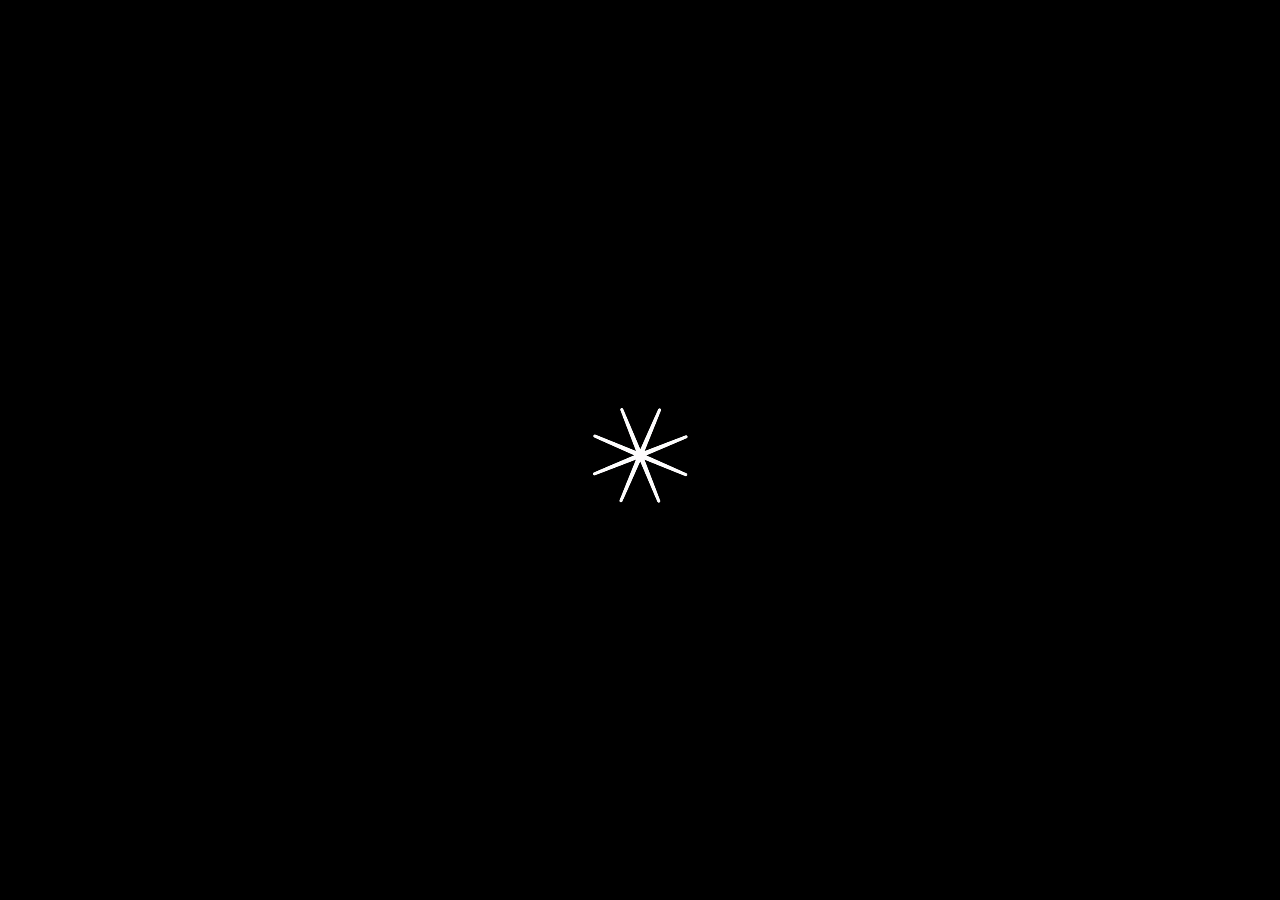
==== index.html @ 033eed93 "first commit" ====
<!DOCTYPE html>
<html lang="en">
<head>
    <meta charset="UTF-8">
    <meta name="viewport" content="width=device-width, initial-scale=1.0">
    <title>9Oceania</title>
    <link rel="stylesheet" href="css/style.css">
    <link rel="stylesheet" href="https://cdnjs.cloudflare.com/ajax/libs/font-awesome/6.5.2/css/all.min.css" integrity="sha512-SnH5WK+bZxgPHs44uWIX+LLJAJ9/2PkPKZ5QiAj6Ta86w+fsb2TkcmfRyVX3pBnMFcV7oQPJkl9QevSCWr3W6A==" crossorigin="anonymous" referrerpolicy="no-referrer" />
</head>
<body>

    <div id="preloader"></div>

    <div class="main-container">
        
        <div id="cursor"></div>
        <div id="cursor-blur"></div>

        <nav class="large-nav">
            <div class="logo">
                <a href="index.html" onclick="startVideo()"><video id="logo-video" muted src="assests/logo.mp4"></video></a>
            </div>
            <div class="toggleBtn" id="toggle-btn">
                <i class="fa-solid fa-bars"></i>
            </div>
            <ul class="socials">
                <li><a href="https://www.instagram.com/9oceania?igsh=MTE0MHB3NmhkOGpldQ==" target="_blank"><i class="fa-brands fa-instagram"></i></a></li>
                <li><a href="#"><i class="fa-brands fa-linkedin"></i></a></li>
            </ul>
            <div class="pride">
                <img src="assests/pride.png" alt="">
            </div>
            
            <ul class="menu-list" id="menu-list">
                <li><a href="index.html">Home</a></li>
                <li><a href="about.html">About Us</a></li>
                <li><a href="services.html">Services</a>
                <li><a href="approach.html">Approach</a></li>
                <li><a href="work.html">Our Work</a></li>
                <li><a href="career.html">Careers</a></li>

            </ul>
        </nav>

        <nav class="mobile-nav">
            <div class="header">
                <div class="logo">
                    <a href="index.html" onclick="startVideo()"><video id="logo-video" muted src="assests/logo.mp4"></video></a>
                </div>
                <div class="toggleBtn" id="mobile-menu-btn">
                    <i class="fa-solid fa-bars"></i>
                </div>               
                <ul class="menu-list" id="mobile-menu-list">
                    <li><a href="index.html">Home</a></li>
                    <li><a href="about.html">About Us</a></li>
                    <li><a href="services.html">Services</a></li>
                    <li><a href="approach.html">Approach</a></li>
                    <li><a href="work.html">Our Work</a></li>
                    <li><a href="career.html">Careers</a></li>
                </ul>
            </div>
        </nav>

        <div class="container" id="container">
            <section class="home" id="home">
                <div id="scroller">
                    <div id="scroller-in">
                        <h3>Beyond Boundaries Above Trends</h3>
                    </div>
                    <div id="scroller-in">
                        <h3>Beyond Boundaries Above Trends</h3>
                    </div>
                </div>
                
            </section>
            <section class="about-us">
                <div class="left">
                    <h3 class="about-title">About Us</h3>
                    <p>At 9 Oceania, we navigate the digital frontier with innovation and disrupt the norms to set trends. Merging art with technology, and data with creativity, we architect growth and transformative strategies that elevate brands.  We’re all about building amazing websites, getting your site noticed on search engines, and making sure you're a hit on social media. Imagine us setting sail together, where there’s a whole ocean of possibilities and every wave brings us closer to your goals. Join us, and let’s make your brand as limitless as the ocean.</p>
                </div>
                <div class="right">
                    <video src="assests/about.mp4" autoplay muted loop></video>
                </div>
            </section>
            <section class="approach">
                <h3 class="approach">What We Do <br> How We Do</h3>
            </section>  
            <section class="work">
                <div class="flag-container">
                    <div class="flag1">
                        <video src="assests/australian-aboriginal-flag.mp4" autoplay loop muted></video>
                    </div>
                    <div class="flag2">
                        <video src="assests/australian-aboriginal-flag2.mp4" autoplay loop muted></video>
                    </div>
                </div>
                <div class="content">
                    <p>Rock Agency is located on the unceded lands of the Wurundjeri Woi Wurrung people. We acknowledge and respect them as the Traditional Owners of the land on which we work, and pay our respects to their Elders, past and present.</p>
                </div>
            </section>
        </div>
    </div>

    <script src="js/script.js"></script>
</body>
</html>
---- css/style.css ----
@import url('https://fonts.googleapis.com/css2?family=Montserrat:wght@100..900&display=swap');

@font-face {
    font-family: 'gilroy';
    src: url('../assests/fonts/Gilroy-Black.ttf') format('truetype'),
         url('../assests/fonts/Gilroy-Bold.ttf') format('truetype'),
         url('../assests/fonts/Gilroy-Extrabold.ttf') format('truetype'),
         url('../assests/fonts/Gilroy-Heavy.ttf') format('truetype'),
         url('../assests/fonts/Gilroy-Medium.ttf') format('truetype'),
         url('../assests/fonts/Gilroy-Regular.ttf') format('truetype'),
         url('../assests/fonts/Gilroy-Semibold.ttf') format('truetype'),
         url('../assests/fonts/Gilroy-Light.ttf') format('truetype');
    font-weight: normal;
    font-style: normal;
}

* {
    margin: 0;
    padding: 0;
    box-sizing: border-box;
    font-family: "gilroy", sans-serif;
}

#preloader {
    width: 100%;
    height: 100vh;
    background: #000 url(../assests/loader.gif) no-repeat center;
    position: fixed;
    z-index: 9999;
}

html, body, .main-container, .container {
    scroll-behavior: smooth;
}

a {
    text-decoration: none;
    text-transform: uppercase;
    color: #fff;
}

#cursor {
    width: 20px;
    height: 20px;
    background-color: #6bafd2;
    position: fixed;
    border-radius: 50%;
    z-index: 99;
}

#cursor-blur {
    width: 200px;
    height: 200px;
    background-color: #6bafd2;
    position: fixed;
    border-radius: 50%;
    filter: blur(150px);
    z-index: 99;
}

.main-container {
    position: relative;
    width: 100%;
    height: 100vh;
    overflow-y: hidden;
}

.large-nav {
    position: fixed;
    display: flex;
    flex-direction: column;
    align-items: center;
    padding: 16px 8px;
    width: 100px;
    height: 100vh;
    z-index: 999;
    background-color: #000;
    color: #fff;
}

.logo {
    display: flex;
    align-items: center; 
    width: 100px;   
}

.logo a {
    display: inline-block;
    transform: rotate(-0.5deg);
}

.logo video {
    width: 100%;
}

.toggleBtn {
    position: fixed;
    top: 40%;
    width: 30px;
    height: 50px;
    cursor: pointer;
}

.toggleBtn i {
    font-size: 27px;
}

.socials {
    display: flex;
    flex-direction: column;
    list-style-type: none;
    position: absolute;
    bottom: 75px;
    align-items: center;
    justify-content: center;
}

.socials li {
    display: block;
    margin-bottom: 15px;
    text-align: center;
}

.socials li:last-child {
    margin-bottom: 0;
}

.socials li a {
    color: #fff; 
    text-decoration: none;
    font-size: 24px;
    opacity: 0.7;
}

.socials li a:hover {
    opacity: 1;
}

.pride {
    position: absolute;
    bottom: 20px;
    left: 32px;
    cursor: pointer;
}

.pride img {
    width: 35px;
    border-radius: 50%;
}

.pride:hover::after {
    content: "Out and proud";
    position: absolute;
    bottom: 0px;
    left: 80px;
    width: 100%;
    color: #000;
    font-size: 28px; 
}

#menu-list {
    display: none;
}

.large-nav .menu-list {
    position: fixed;
    text-align: center;
    top: 0;
    left: 80px;
    background-color: #000;
    width: 300px;
    height: 100vh;
    z-index: 9999;
}

.show-menu {
    display: block;
    transition: all 0.5s linear;
}

.large-nav .menu-list li {
    margin: 60px 70px;
    list-style: none;
    transition: all 0.4s;
    z-index: 30;
}

.large-nav .menu-list li a {
    font-size: 16px;
    font-weight: 500;
    color: #fff;
}

.large-nav .menu-list li:first-child {
    margin-top: 100px;
}

.large-nav .menu-list li a:hover {
    background-color: #fff;
    color: #000;
    padding: 8px 12px;
    border-radius: 12px;
}

.mobile-nav {
    display: none;
}

.container {
    width: calc(100% - 100px);
    height: 100vh;
    display: flex;
    position: relative;
    top: 0;
    left: 0;
    padding: 0;
    text-align: center;
    margin-left: 100px;
}

section {
    min-width: 100%;
    min-height: 100vh;
    display: flex;
    flex-wrap: nowrap;
    justify-content: center;
    align-items: center;
    position: relative;
}

.container .home {
    background-color: #fff;
    height: 100vh;
    display: flex;
    align-items: center;
    justify-content: center;
}

.home {
    min-height: 100vh;
    width: 100%;
}

#scroller {
    white-space: nowrap;
    overflow-x: auto;
    overflow-y: hidden;
    position: relative;
    z-index: 9;
    transform: rotate(-0.5deg);
}

#scroller::-webkit-scrollbar {
    display: none;
}

#scroller-in {
    display: inline-block;
    white-space: nowrap;
    animation-name: scroll;
    animation-duration: 40s;
    animation-timing-function: linear;
    animation-iteration-count: infinite;
}

#scroller h3 {
    display: inline-block;
    font-size: 120px;
    font-weight: 900;
    color: #000;
    font-family: "Montserrat", sans-serif;
    transition: all linear 0.3s;
    margin-right: 20px;
}

.home #scroller h3:hover {
    color: #fd8eb1;
}

@keyframes scroll {
    from {
        transform: translateX(0);
    }
    to {
        transform: translateX(-100%);
    }
}


.container .about-us {
    display: flex;
    justify-content: space-between;
    align-items: center;
    padding: 50px;
    background-color: #FFF9FB;
}

.about-us .left {
    flex: 1;
    padding: 0 50px;
}

.left h3 {
    font-family: "Montserrat", sans-serif;
    font-size: 50px;
    margin-bottom: 15px;
}

.left p {
    font-size: 20px;
}

.about-us .right {
    flex: 1;
    display: flex;
    justify-content: center;
    right: 0;
}

.about-us .right video {
    max-width: 100%;
    height: auto;
}

.container .approach {
    background-color: #fff;
    height: 100vh;
    display: flex;
    align-items: center;
    justify-content: center;
}

.approach h3 {
    font-size: 50px;
}

.container .work {
    background-color: #000;
    width: 100%;
    height: 100vh;
    display: flex;
    flex-direction: column;
    align-items: center;
    z-index: 100;
}

.work h3 {
    font-size: 60px;
    font-weight: 600;
}

.flag-container {
    display: flex;
    align-items: center;
    justify-content: center;
    position: relative;
}

.flag-container .flag1,
.flag-container .flag2 {
    min-width: 118px;
    margin: 0 19px 38px;
    width: 118px;
    border: 5px solid #fff;
}

.flag-container .flag1 video,
.flag-container .flag2 video {
    position: relative;
    height: auto;
    width: 100%;
    display: inline-block;
}

.work .content {
    width: 600px;
    text-align: center;
    color: #fff;
    display: flex;
    align-items: center;
    justify-content: center;
}

.work .content p{
    width: 100%;
    font-size: 24px;
    font-weight: 400;
    display: flex;
    align-items: center;

}

::-webkit-scrollbar {
    display: none;
}


/* Career */
.career {
    background-color: #fff;
    width: 100%;
    display: flex;
    flex-direction: column;
    justify-content: center;
    align-items: center;
    padding-left: 150px;
}

.career .career-title {
    font-size: 60px;
    margin-top: 10px;
}

.career-img {
    width: 600px;
    margin-top: 10px;
}

.career-img img {
    width: 100%;
}

.career .career-content {
    display: flex;
    flex-direction: column;
    margin-top: 10px;
}

.career .career-content .content-title {
    font-size: 16px;
    font-weight: 500;
    border-bottom: 2px solid #6bafd2;
    width: 100px;
}

.career .career-content p {
    width: 600px;
    font-size: 14px;
    font-weight: 400;
    display: flex;
    align-items: center;
    justify-content: center;
    margin-top: 10px;
}

@media (max-width: 1024px) {
    .mobile-nav .logo {
        position: relative;
        display: flex;
        align-items: center; 
        width: 60px;  
    }
    
    .mobile-nav .logo a {
        display: inline-block;
        transform: rotate(0deg);
    }
    
    .mobile-nav .logo video {
        width: 100%;
    }
    .container .home {
        padding: 0;
        width: 100%;
    }
    .large-nav {
        display: none;
    }
    .mobile-nav {
        position: fixed;
        z-index: 999;
        width: 100%;
        background-color: #000;
        color: #fff;
        display: block;
        height: 70px;
    }
    .mobile-nav .toggleBtn {
        position: relative;
        top: 0;
        width: 34px;
        height: 34px;
    }
    .header {
        display: flex;
        align-items: center;
        justify-content: space-between;
        height: 100%;
        padding: 0 40px;
    }
    .show-mobile-menu {
        display: block;
        transition: all 0.5s linear;
    }

    .mobile-nav .menu-list {
        text-align: center;
        position: fixed;
        top: 70px;
        left: 0;
        background-color: #000;
        width: 100%;
        height: 100vh;
        display: none;
    }
    .mobile-nav .menu-list li {
        margin: 30px 80px;
        list-style: none;
        transition: all 0.4s;
        z-index: 30;
    }
    
    .mobile-nav .menu-list li a {
        font-size: 16px;
        font-weight: 500;
        color: #fff;
    }
    
    .mobile-nav .menu-list li:hover {
        transform: scale(1.1);
    }
    
    .mobile-nav .menu-list li a:hover {
        background-color: #fff;
        color: #000;
        padding: 8px 12px;
        border-radius: 12px;
    }
    .main-container {
        overflow-y: auto;
        padding-left: 0;
    }

    .container {
        margin-left: 0;
        width: 100%;
        display: block;
    }
    .container section {
        padding-left: 0;
    }
    .career {
        padding-left: 0;
    }
    .career .career-title {
        font-size: 40px;
        margin-top: 80px;
    }

}
@media (max-width: 400px) {
    .mobile-nav .logo {
        position: relative;
        display: flex;
        align-items: center; 
        width: 50px;  
    }
    
    .mobile-nav .logo a {
        display: inline-block;
        transform: rotate(0deg);
    }
    
    .mobile-nav .logo video {
        width: 100%;
    }

    .container {
        width: 100%;
        height: 100vh;
    }
    .home {
        width: 100%;
        height: 100vh;
    }
    .home h3 {
        font-size: 40px;
        font-weight: 600;
    }
    section {
        max-width: 350px;
    }
    .container .about-us {
        padding: 0;
        display: block;
    }
    .about-us .left {
        padding: 0 20px;
        width: 350px;
        overflow: hidden;
        margin: 0 auto;
    }
    .about-us .left p {
        font-size: 16px;
        font-weight: 300;
    }
    .work .content {
        width: 350px;
    }
    .career {
        padding-left: 0;
    }
    .career .career-title {
        font-size: 40px;
        margin-top: 80px;
    }
    .career-img {
        width: 350px;
    }
    .career .career-content p {
        width: 350px;
        font-size: 12px;
    }
}

.container {
    width: calc(100% - 100px); /* Adjust as needed */
    height: 100vh;
    display: flex;
    overflow-x: auto; /* Enable horizontal scrolling */
    overflow-y: hidden;
    position: relative;
    top: 0;
    left: 0;
    padding: 0;
    text-align: center;
    margin-left: 100px;
    scroll-behavior: smooth; /* Smooth scrolling behavior */
    -webkit-overflow-scrolling: touch; /* Enable smooth scrolling on iOS */
}
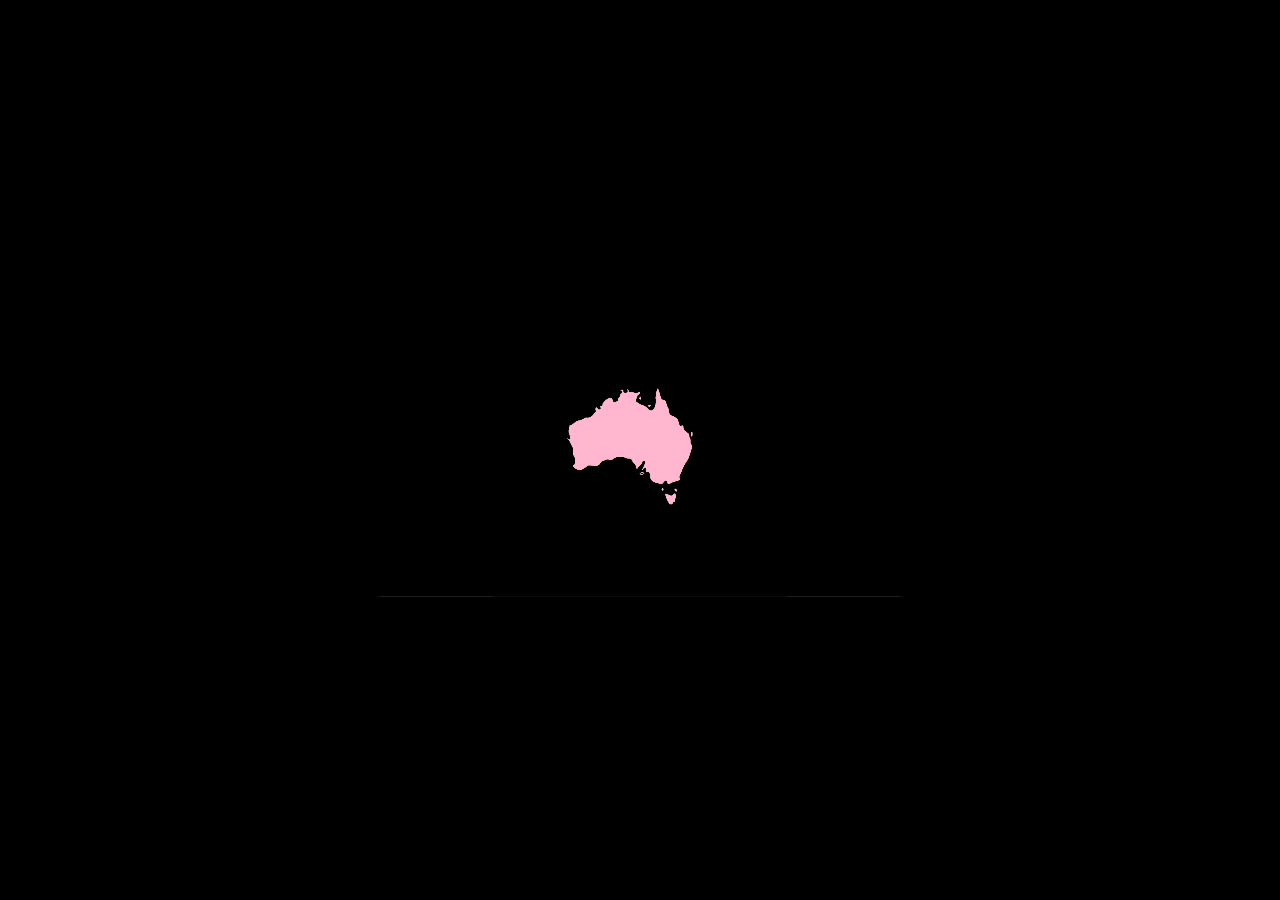
==== commit 01247013: "first commit" ====
--- a/index.html
+++ b/index.html
@@ -45,7 +45,7 @@
         <nav class="mobile-nav">
             <div class="header">
                 <div class="logo">
-                    <a href="index.html" onclick="startVideo()"><video id="logo-video" muted src="assests/logo.mp4"></video></a>
+                    <a href="index.html" onclick="playLogoVideo()"><img loop="false" src="assests/logo.gif" id="logo-video" alt=""></a>
                 </div>
                 <div class="toggleBtn" id="mobile-menu-btn">
                     <i class="fa-solid fa-bars"></i>
@@ -62,42 +62,44 @@
         </nav>
 
         <div class="container" id="container">
-            <section class="home" id="home">
-                <div id="scroller">
-                    <div id="scroller-in">
-                        <h3>Beyond Boundaries Above Trends</h3>
+            <div class="wrapper">
+                <section class="home" id="home">
+                    <div id="scroller">
+                        <div id="scroller-in">
+                            <h3>Beyond Boundaries Above Trends</h3>
+                        </div>
+                        <div id="scroller-in">
+                            <h3>Beyond Boundaries Above Trends</h3>
+                        </div>
                     </div>
-                    <div id="scroller-in">
-                        <h3>Beyond Boundaries Above Trends</h3>
+                </section>
+                <section class="about-us">
+                    <div class="left">
+                        <h3 class="about-title">About Us</h3>
+                        <p>At 9 Oceania, we navigate the digital frontier with innovation and disrupt the norms to set trends. Merging art with technology, and data with creativity, we architect growth and transformative strategies that elevate brands.  We’re all about building amazing websites, getting your site noticed on search engines, and making sure you're a hit on social media. Imagine us setting sail together, where there’s a whole ocean of possibilities and every wave brings us closer to your goals. Join us, and let’s make your brand as limitless as the ocean.</p>
                     </div>
-                </div>
-                
-            </section>
-            <section class="about-us">
-                <div class="left">
-                    <h3 class="about-title">About Us</h3>
-                    <p>At 9 Oceania, we navigate the digital frontier with innovation and disrupt the norms to set trends. Merging art with technology, and data with creativity, we architect growth and transformative strategies that elevate brands.  We’re all about building amazing websites, getting your site noticed on search engines, and making sure you're a hit on social media. Imagine us setting sail together, where there’s a whole ocean of possibilities and every wave brings us closer to your goals. Join us, and let’s make your brand as limitless as the ocean.</p>
-                </div>
-                <div class="right">
-                    <video src="assests/about.mp4" autoplay muted loop></video>
-                </div>
-            </section>
-            <section class="approach">
-                <h3 class="approach">What We Do <br> How We Do</h3>
-            </section>  
-            <section class="work">
-                <div class="flag-container">
-                    <div class="flag1">
-                        <video src="assests/australian-aboriginal-flag.mp4" autoplay loop muted></video>
+                    <div class="right">
+                        <img src="assests/istockphoto-1336818152-640_adpp_is.gif" alt="">
                     </div>
-                    <div class="flag2">
-                        <video src="assests/australian-aboriginal-flag2.mp4" autoplay loop muted></video>
+                </section>
+                <section class="approach">
+                    <h3 class="approach">What We Do <br> How We Do</h3>
+                </section>  
+                <section class="work">
+                    <div class="flag-container">
+                        <div class="flag1">
+                            <img src="assests/australian-aboriginal-flag.gif" alt="">
+                        </div>
+                        <div class="flag2">
+                            <img src="assests/australian-aboriginal-flag2.gif" alt="">
+                        </div>
                     </div>
-                </div>
-                <div class="content">
-                    <p>Rock Agency is located on the unceded lands of the Wurundjeri Woi Wurrung people. We acknowledge and respect them as the Traditional Owners of the land on which we work, and pay our respects to their Elders, past and present.</p>
-                </div>
-            </section>
+                    <div class="content">
+                        <p>Rock Agency is located on the unceded lands of the Wurundjeri Woi Wurrung people. We acknowledge and respect them as the Traditional Owners of the land on which we work, and pay our respects to their Elders, past and present.</p>
+                    </div>
+                </section>
+            </div>
+
         </div>
     </div>
 
--- a/css/style.css
+++ b/css/style.css
@@ -62,7 +62,6 @@
     position: relative;
     width: 100%;
     height: 100vh;
-    overflow-y: hidden;
 }
 
 .large-nav {
@@ -95,7 +94,7 @@
 
 .toggleBtn {
     position: fixed;
-    top: 40%;
+    top: 45%;
     width: 30px;
     height: 50px;
     cursor: pointer;
@@ -149,13 +148,13 @@
 }
 
 .pride:hover::after {
-    content: "Out and proud";
+    content: "We honour and celebrate the rich diversity of the LGBTQ+ Community.";
     position: absolute;
     bottom: 0px;
     left: 80px;
-    width: 100%;
-    color: #000;
-    font-size: 28px; 
+    width: 400px;
+    color: #6bafd2;
+    font-size: 24px; 
 }
 
 #menu-list {
@@ -207,25 +206,25 @@
 }
 
 .container {
-    width: calc(100% - 100px);
-    height: 100vh;
-    display: flex;
-    position: relative;
+    width: 100vw;
+    height: 100vh;
+    min-height: 100%;
+    display: flex;
     top: 0;
     left: 0;
     padding: 0;
     text-align: center;
-    margin-left: 100px;
-}
-
-section {
+    position: relative;
+    -webkit-overflow-scrolling: touch;
+    overflow: scroll hidden;
+}
+
+.container section {
     min-width: 100%;
-    min-height: 100vh;
-    display: flex;
-    flex-wrap: nowrap;
-    justify-content: center;
-    align-items: center;
-    position: relative;
+    height: 100vh;
+    display: flex;
+    justify-content: center;
+    align-items: center;
 }
 
 .container .home {
@@ -234,11 +233,26 @@
     display: flex;
     align-items: center;
     justify-content: center;
-}
-
-.home {
     min-height: 100vh;
     width: 100%;
+}
+
+.wrapper {
+    display: flex;
+    flex-direction: row;
+    align-items: flex-start;
+    flex-wrap: nowrap;
+    width: 100%;
+}
+
+.wrapper > section {
+    flex: 0 0 auto;
+    width: 100vw;
+    height: 100vh;
+    margin: 0;
+    display: flex;
+    justify-content: center;
+    align-items: center;
 }
 
 #scroller {
@@ -273,8 +287,8 @@
     margin-right: 20px;
 }
 
-.home #scroller h3:hover {
-    color: #fd8eb1;
+#scroller h3:hover {
+    color: #fd8eb1 !important; 
 }
 
 @keyframes scroll {
@@ -292,7 +306,6 @@
     justify-content: space-between;
     align-items: center;
     padding: 50px;
-    background-color: #FFF9FB;
 }
 
 .about-us .left {
@@ -308,6 +321,7 @@
 
 .left p {
     font-size: 20px;
+    margin-bottom: 30px;
 }
 
 .about-us .right {
@@ -317,7 +331,7 @@
     right: 0;
 }
 
-.about-us .right video {
+.about-us .right img {
     max-width: 100%;
     height: auto;
 }
@@ -364,8 +378,8 @@
     border: 5px solid #fff;
 }
 
-.flag-container .flag1 video,
-.flag-container .flag2 video {
+.flag-container .flag1 img,
+.flag-container .flag2 img {
     position: relative;
     height: auto;
     width: 100%;
@@ -412,7 +426,7 @@
 }
 
 .career-img {
-    width: 600px;
+    width: 550px;
     margin-top: 10px;
 }
 
@@ -434,13 +448,99 @@
 }
 
 .career .career-content p {
-    width: 600px;
+    width: 550px;
     font-size: 14px;
     font-weight: 400;
     display: flex;
     align-items: center;
     justify-content: center;
     margin-top: 10px;
+}
+
+.career .button {
+    margin-top: 20px;
+}
+
+.career .button a {
+    background: #000;
+    padding: 10px 20px;
+    border-radius: 12px;
+}
+
+.contact-container {
+    height: 100vh;
+    display: flex;
+    align-items: center;
+    justify-content: center;
+    overflow: hidden;
+}
+
+.contact-container .contact-form {
+    display: flex;
+    flex-direction: column;
+    gap: 0px;
+    height: 100vh;
+    padding: 20px;
+    border-radius: 5px;
+    margin-top: 20px;
+}
+
+.contact-container .contact-title h2{
+    font-weight: 600;
+    color: #fd8eb1;
+    font-size: 40px;
+    margin-bottom: 5px;
+}
+
+.contact-container .contact-title hr {
+    border: none;
+    width: 120px;
+    height: 5px;
+    background-color: #fd8eb1;
+    border-radius: 10px;
+    margin-bottom: 20px;
+}
+
+.contact-container .contact-inputs {
+    width: 800px;
+    height: 50px;
+    border: 1px solid #ccc;
+    outline: none;
+    padding: 0 25px;
+    color: #666;
+    font-weight: 500;
+    border-radius: 50px;
+    margin-bottom: 20px;
+}
+
+.contact-container .textarea {
+    height: 140px;
+    padding-top: 15px;
+    border-radius: 20px;
+}
+
+.contact-container .contact-inputs:focus {
+    border: 2px solid #fd8eb1;
+}
+
+.contact-container .contact-inputs::placeholder {
+    color: #a9a9a9;
+}
+
+.contact-container button {
+    display: flex;
+    align-items: center;
+    justify-content: center;
+    width: 150px;
+    position: relative;
+    left: 40%;
+    padding: 15px 30px;
+    font-size: 16px;
+    color: #fff;
+    border: none;
+    border-radius: 50px;
+    background-color: #fd8eb1;
+    cursor: pointer;
 }
 
 @media (max-width: 1024px) {
@@ -448,7 +548,7 @@
         position: relative;
         display: flex;
         align-items: center; 
-        width: 60px;  
+        width: 70px;  
     }
     
     .mobile-nav .logo a {
@@ -456,8 +556,12 @@
         transform: rotate(0deg);
     }
     
-    .mobile-nav .logo video {
-        width: 100%;
+    .mobile-nav .logo img {
+        width: 100%;
+    }
+    .logo img {
+        max-width: 100%;
+        height: auto;
     }
     .container .home {
         padding: 0;
@@ -530,14 +634,27 @@
         overflow-y: auto;
         padding-left: 0;
     }
+    .wrapper {
+        display: block;
+        overflow: hidden;
+    }
 
     .container {
         margin-left: 0;
         width: 100%;
         display: block;
+        overflow: hidden scroll;
+        height: 100vh;
     }
     .container section {
         padding-left: 0;
+        margin-bottom: 20px;
+    }
+    .container .about-us {
+        display: block;
+        width: 100%;
+        height: 100%;
+        padding: 0;
     }
     .career {
         padding-left: 0;
@@ -545,6 +662,9 @@
     .career .career-title {
         font-size: 40px;
         margin-top: 80px;
+    }
+    .contact-container {
+        padding-top: 150px;
     }
 
 }
@@ -553,7 +673,7 @@
         position: relative;
         display: flex;
         align-items: center; 
-        width: 50px;  
+        width: 60px;  
     }
     
     .mobile-nav .logo a {
@@ -561,7 +681,7 @@
         transform: rotate(0deg);
     }
     
-    .mobile-nav .logo video {
+    .mobile-nav .logo img {
         width: 100%;
     }
 
@@ -579,10 +699,6 @@
     }
     section {
         max-width: 350px;
-    }
-    .container .about-us {
-        padding: 0;
-        display: block;
     }
     .about-us .left {
         padding: 0 20px;
@@ -605,26 +721,10 @@
         margin-top: 80px;
     }
     .career-img {
-        width: 350px;
+        width: 330px;
     }
     .career .career-content p {
-        width: 350px;
+        width: 330px;
         font-size: 12px;
     }
-}
-
-.container {
-    width: calc(100% - 100px); /* Adjust as needed */
-    height: 100vh;
-    display: flex;
-    overflow-x: auto; /* Enable horizontal scrolling */
-    overflow-y: hidden;
-    position: relative;
-    top: 0;
-    left: 0;
-    padding: 0;
-    text-align: center;
-    margin-left: 100px;
-    scroll-behavior: smooth; /* Smooth scrolling behavior */
-    -webkit-overflow-scrolling: touch; /* Enable smooth scrolling on iOS */
-}
+}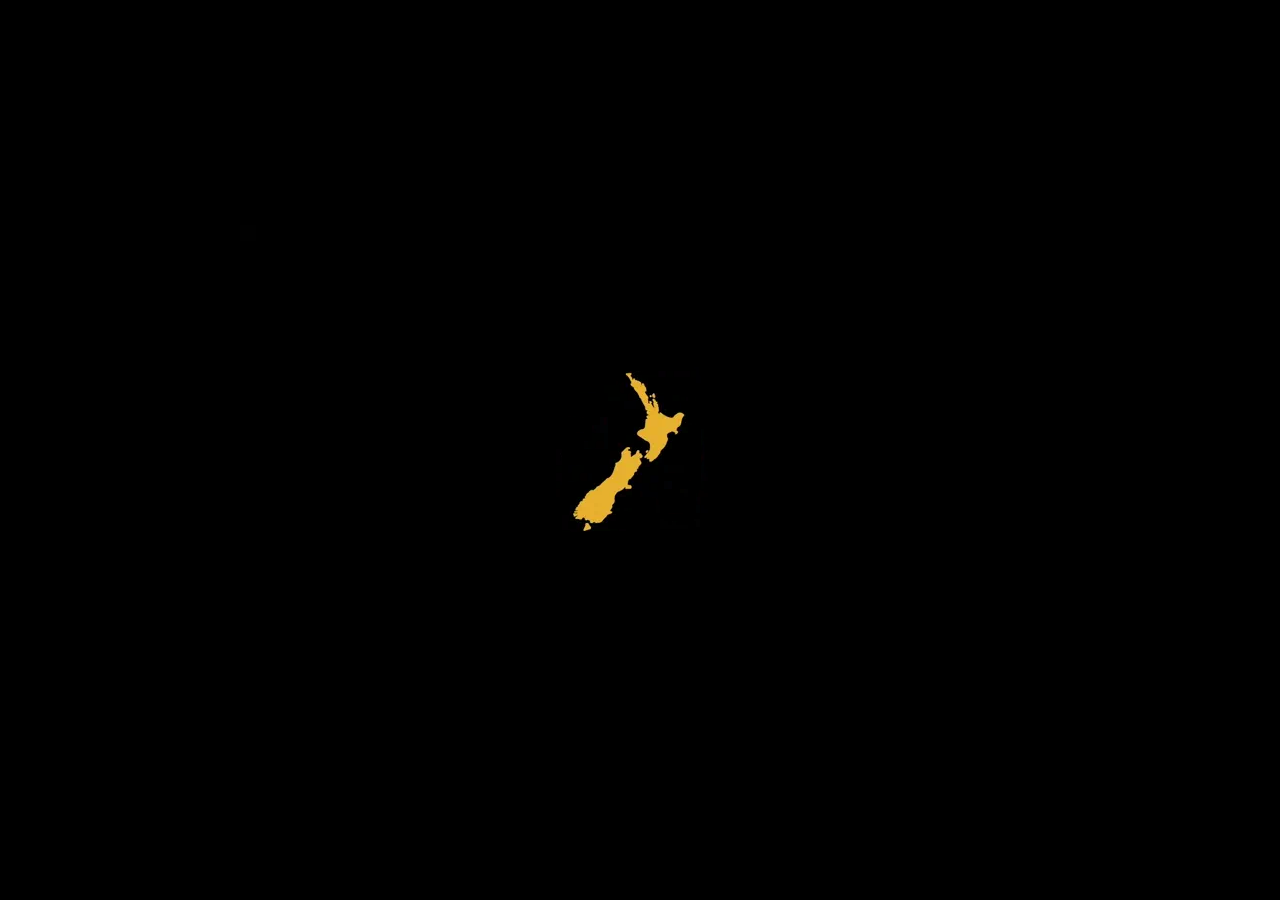
==== commit 519e61f9: "first commit" ====
--- a/index.html
+++ b/index.html
@@ -3,7 +3,7 @@
 <head>
     <meta charset="UTF-8">
     <meta name="viewport" content="width=device-width, initial-scale=1.0">
-    <title>9Oceania</title>
+    <title>9Oceania | Home</title>
     <link rel="stylesheet" href="css/style.css">
     <link rel="stylesheet" href="https://cdnjs.cloudflare.com/ajax/libs/font-awesome/6.5.2/css/all.min.css" integrity="sha512-SnH5WK+bZxgPHs44uWIX+LLJAJ9/2PkPKZ5QiAj6Ta86w+fsb2TkcmfRyVX3pBnMFcV7oQPJkl9QevSCWr3W6A==" crossorigin="anonymous" referrerpolicy="no-referrer" />
 </head>
@@ -11,98 +11,125 @@
 
     <div id="preloader"></div>
 
-    <div class="main-container">
-        
-        <div id="cursor"></div>
-        <div id="cursor-blur"></div>
+    <div class="navbar">
+        <div class="logo">
+            <a href="index.html"><img loop="false" src="assets/logo-1.webp" alt=""></a>
+        </div>
+        <input type="checkbox" id="menuBtn" />  
+        <label class="menu__button" for="menuBtn">
+        <div class="toggle-btn" id="toggle-btn">
+            <div class="toggle-icon">
+                <span class="line1"></span>
+                <span class="line2"></span>
+            </div>  
+        </div>
+        </label>
+        <label class="menu__close" for="menuBtn">
+        <div class="nav-close" id="nav-close">
+            <div class="toggle-icon">
+                <span class="line1"></span>
+                <span class="line2"></span>
+            </div>
+        </div>
+        </label> 
 
-        <nav class="large-nav">
-            <div class="logo">
-                <a href="index.html" onclick="startVideo()"><video id="logo-video" muted src="assests/logo.mp4"></video></a>
+        <ul class="socials">
+            <li><a href="https://www.instagram.com/9oceania?igsh=MTE0MHB3NmhkOGpldQ==" target="_blank"><i class="fa-brands fa-instagram"></i></a></li>
+            <li><a href="#"><i class="fa-brands fa-linkedin"></i></a></li>
+        </ul>
+
+        <a href="https://www.instagram.com/9oceania?igsh=MTE0MHB3NmhkOGpldQ==" target="_blank" class="pride">
+            <div class="pride-img">
+                <img src="assets/pride.png" alt="">
             </div>
-            <div class="toggleBtn" id="toggle-btn">
-                <i class="fa-solid fa-bars"></i>
-            </div>
-            <ul class="socials">
-                <li><a href="https://www.instagram.com/9oceania?igsh=MTE0MHB3NmhkOGpldQ==" target="_blank"><i class="fa-brands fa-instagram"></i></a></li>
-                <li><a href="#"><i class="fa-brands fa-linkedin"></i></a></li>
-            </ul>
-            <div class="pride">
-                <img src="assests/pride.png" alt="">
-            </div>
-            
-            <ul class="menu-list" id="menu-list">
+        </a>
+    
+        <div class="menu">
+        <div class="nav-menu" id="menu-list">
+            <ul class="menu-list" id="menu">
                 <li><a href="index.html">Home</a></li>
                 <li><a href="about.html">About Us</a></li>
-                <li><a href="services.html">Services</a>
-                <li><a href="approach.html">Approach</a></li>
+                <li class="dropdown"><a href="services.html">Services <i class="fa-solid fa-angle-right"></i></a>
+                <div class="service-dropdown">
+                    <div class="service-list">
+                        <ul class="first">
+                            <li><a class="heading" href="#">Creative</a></li>
+                            <li><a class="heading-list" href="#">UX Design</a></li>
+                            <li><a class="heading-list" href="#">UI Design</a></li>
+                            <li><a class="heading-list" href="#">Digital Design</a></li>
+                            <li><a class="heading-list" href="#">Copywriting</a></li>
+                            <li><a class="heading-list" href="#">Branding</a></li>
+                            <li><a class="heading-list" href="#">Print Design</a></li>
+                        </ul>
+
+                        <ul class="second">
+                            <li><a class="heading" href="#">Web Development</a></li>
+                            <li><a class="heading-list" href="#">WordPress</a></li>
+                            <li><a class="heading-list" href="#">Webflow</a></li>
+                            <li><a class="heading-list" href="#">eCommerce</a></li>
+                            <li><a class="heading-list" href="#">Shopify</a></li>
+                            <li><a class="heading-list" href="#">WooCommerce</a></li>
+                        </ul>
+
+                        <ul class="third">
+                            <li><a class="heading" href="#">Digital Marketing</a></li>
+                            <li><a class="heading-list" href="#">Google Advertising</a></li>
+                            <li><a class="heading-list" href="seo.html">SEO</a></li>
+                            <li><a class="heading-list" href="#">Paid Social Advertising</a></li>
+                            <li><a class="heading-list" href="#">Organic Social</a></li>
+                        </ul>
+                    </div>
+
+                </div></li>
                 <li><a href="work.html">Our Work</a></li>
                 <li><a href="career.html">Careers</a></li>
+            </ul>
+        </div>
+        </div>
+  
+    </div>
 
-            </ul>
-        </nav>
-
-        <nav class="mobile-nav">
-            <div class="header">
-                <div class="logo">
-                    <a href="index.html" onclick="playLogoVideo()"><img loop="false" src="assests/logo.gif" id="logo-video" alt=""></a>
+    <div class="scroll js-scroll">
+        <div class="scroll__container js-filter-container">
+          <div class="scroll__content js-content">
+            <section class="home" id="home">
+                <h3>Beyond Boundaries <br> Above Trends</h3>
+            </section>
+            <section class="about-us">
+                <div class="left">
+                    <h3 class="about-title">About Us</h3>
+                    <p>At 9 Oceania, we navigate the digital frontier with innovation and disrupt the norms to set trends. Merging art with technology, and data with creativity, we architect growth and transformative strategies that elevate brands.  We’re all about building amazing websites, getting your site noticed on search engines, and making sure you're a hit on social media. Imagine us setting sail together, where there’s a whole ocean of possibilities and every wave brings us closer to your goals. Join us, and let’s make your brand as limitless as the ocean.</p>
                 </div>
-                <div class="toggleBtn" id="mobile-menu-btn">
-                    <i class="fa-solid fa-bars"></i>
-                </div>               
-                <ul class="menu-list" id="mobile-menu-list">
-                    <li><a href="index.html">Home</a></li>
-                    <li><a href="about.html">About Us</a></li>
-                    <li><a href="services.html">Services</a></li>
-                    <li><a href="approach.html">Approach</a></li>
-                    <li><a href="work.html">Our Work</a></li>
-                    <li><a href="career.html">Careers</a></li>
-                </ul>
-            </div>
-        </nav>
-
-        <div class="container" id="container">
-            <div class="wrapper">
-                <section class="home" id="home">
-                    <div id="scroller">
-                        <div id="scroller-in">
-                            <h3>Beyond Boundaries Above Trends</h3>
-                        </div>
-                        <div id="scroller-in">
-                            <h3>Beyond Boundaries Above Trends</h3>
-                        </div>
+                <div class="right">
+                    <img src="assets/about.gif" alt="">
+                </div>
+            </section>
+            <section class="approach">
+                <h3 class="approach">What We Do <br> How We Do</h3>
+            </section>  
+            <section class="work">
+                <div class="flag-container">
+                    <div class="flag1">
+                        <img src="assets/australian-aboriginal-flag.gif" alt="">
                     </div>
-                </section>
-                <section class="about-us">
-                    <div class="left">
-                        <h3 class="about-title">About Us</h3>
-                        <p>At 9 Oceania, we navigate the digital frontier with innovation and disrupt the norms to set trends. Merging art with technology, and data with creativity, we architect growth and transformative strategies that elevate brands.  We’re all about building amazing websites, getting your site noticed on search engines, and making sure you're a hit on social media. Imagine us setting sail together, where there’s a whole ocean of possibilities and every wave brings us closer to your goals. Join us, and let’s make your brand as limitless as the ocean.</p>
+                    <div class="flag2">
+                        <img src="assets/australian-aboriginal-flag2.gif" alt="">
                     </div>
-                    <div class="right">
-                        <img src="assests/istockphoto-1336818152-640_adpp_is.gif" alt="">
-                    </div>
-                </section>
-                <section class="approach">
-                    <h3 class="approach">What We Do <br> How We Do</h3>
-                </section>  
-                <section class="work">
-                    <div class="flag-container">
-                        <div class="flag1">
-                            <img src="assests/australian-aboriginal-flag.gif" alt="">
-                        </div>
-                        <div class="flag2">
-                            <img src="assests/australian-aboriginal-flag2.gif" alt="">
-                        </div>
-                    </div>
-                    <div class="content">
-                        <p>Rock Agency is located on the unceded lands of the Wurundjeri Woi Wurrung people. We acknowledge and respect them as the Traditional Owners of the land on which we work, and pay our respects to their Elders, past and present.</p>
-                    </div>
-                </section>
-            </div>
-
+                </div>
+                <div class="content">
+                    <p>Rock Agency is located on the unceded lands of the Wurundjeri Woi Wurrung people. We acknowledge and respect them as the Traditional Owners of the land on which we work, and pay our respects to their Elders, past and present.</p>
+                </div>
+            </section>
+          </div>
+          <a class="contact-btn" href="getintouch.html">Get in touch</a>
         </div>
     </div>
 
+    <footer>
+        <p>Copyright © 2024 9Oceania. All rights reserved.</p>
+    </footer>
+
+    <script src="smooth-scroll.js"></script>
     <script src="js/script.js"></script>
 </body>
 </html>--- a/css/style.css
+++ b/css/style.css
@@ -1,86 +1,72 @@
 @import url('https://fonts.googleapis.com/css2?family=Montserrat:wght@100..900&display=swap');
 
-@font-face {
-    font-family: 'gilroy';
-    src: url('../assests/fonts/Gilroy-Black.ttf') format('truetype'),
-         url('../assests/fonts/Gilroy-Bold.ttf') format('truetype'),
-         url('../assests/fonts/Gilroy-Extrabold.ttf') format('truetype'),
-         url('../assests/fonts/Gilroy-Heavy.ttf') format('truetype'),
-         url('../assests/fonts/Gilroy-Medium.ttf') format('truetype'),
-         url('../assests/fonts/Gilroy-Regular.ttf') format('truetype'),
-         url('../assests/fonts/Gilroy-Semibold.ttf') format('truetype'),
-         url('../assests/fonts/Gilroy-Light.ttf') format('truetype');
-    font-weight: normal;
-    font-style: normal;
-}
-
-* {
+*{
     margin: 0;
     padding: 0;
     box-sizing: border-box;
-    font-family: "gilroy", sans-serif;
+    font-family: "Montserrat", sans-serif;
+}
+
+
+body,html {
+    height: 100%;
+    position: relative;
 }
 
 #preloader {
     width: 100%;
     height: 100vh;
-    background: #000 url(../assests/loader.gif) no-repeat center;
+    background: #000 url(../assets/loader.webp) no-repeat center;
     position: fixed;
     z-index: 9999;
-}
-
-html, body, .main-container, .container {
-    scroll-behavior: smooth;
 }
 
 a {
     text-decoration: none;
     text-transform: uppercase;
-    color: #fff;
-}
-
-#cursor {
-    width: 20px;
-    height: 20px;
-    background-color: #6bafd2;
+}
+  
+.scroll {
+    display: flex;
+    height: 100%;
+}
+  
+.scroll__container {
+    margin-left: 98px;
+    width: 100%;
+}
+  
+.scroll__content {
+    display: flex;
+    align-items: center;
+    height: 100%; 
+}
+  
+.scroll__element {
+    display: flex;
+    position: relative;    
+}
+
+section{
+    width: 100%;
+    flex-shrink: 0;
+    height: 100%;
+}
+
+.navbar{
+    width: 100px;
+    height: 100vh;
     position: fixed;
-    border-radius: 50%;
-    z-index: 99;
-}
-
-#cursor-blur {
-    width: 200px;
-    height: 200px;
-    background-color: #6bafd2;
-    position: fixed;
-    border-radius: 50%;
-    filter: blur(150px);
-    z-index: 99;
-}
-
-.main-container {
-    position: relative;
-    width: 100%;
-    height: 100vh;
-}
-
-.large-nav {
-    position: fixed;
-    display: flex;
-    flex-direction: column;
-    align-items: center;
-    padding: 16px 8px;
-    width: 100px;
-    height: 100vh;
+    left: 0;
     z-index: 999;
-    background-color: #000;
-    color: #fff;
+    background: #000;
 }
 
 .logo {
     display: flex;
     align-items: center; 
-    width: 100px;   
+    width: 95px;   
+    margin-top: 15px;
 }
 
 .logo a {
@@ -88,20 +74,8 @@
     transform: rotate(-0.5deg);
 }
 
-.logo video {
-    width: 100%;
-}
-
-.toggleBtn {
-    position: fixed;
-    top: 45%;
-    width: 30px;
-    height: 50px;
-    cursor: pointer;
-}
-
-.toggleBtn i {
-    font-size: 27px;
+.logo img {
+    width: 100%;
 }
 
 .socials {
@@ -109,7 +83,8 @@
     flex-direction: column;
     list-style-type: none;
     position: absolute;
-    bottom: 75px;
+    bottom: 85px;
+    left: 40px;
     align-items: center;
     justify-content: center;
 }
@@ -135,109 +110,245 @@
     opacity: 1;
 }
 
+.pride-content {
+    position: relative; /* Add position:relative to the parent container */
+}
+
 .pride {
     position: absolute;
-    bottom: 20px;
-    left: 32px;
+    bottom: 36px;
+    left: 37px;
     cursor: pointer;
 }
 
 .pride img {
-    width: 35px;
+    width: 26px;
     border-radius: 50%;
 }
 
-.pride:hover::after {
-    content: "We honour and celebrate the rich diversity of the LGBTQ+ Community.";
+  .navbar input {
+    display: none;
+  }
+  .navbar input:checked ~ div.menu {
+    left: 100px;
+  }
+  .navbar input:checked ~ label.menu__close {
+    opacity: 1;
+    visibility: visible;
+  }
+  .navbar .menu__button {
+    background: #000;   
+    display: inline-block;
+    padding: 10px 20px;
+    color: #fff;
+    box-shadow: 2px 2px 4px rgba(0, 0, 0, 0.4);
+    margin: 0 auto;
+    cursor: pointer;
+    transition: 0.3s ease;
+    border: 1px solid #000;
+    box-sizing: border-box;
+  }
+
+  .toggle-btn {
+    position: fixed;
+    top: 45%;
+    left: 2.6%;
+    cursor: pointer;
+    width: 24px;
+    height: 24px;
+}
+
+.toggle-icon {
+    position: relative;
+    display: block;
+    flex-shrink: 0;
+    width: 100%;
+    margin-right: 10px;
+    transform: rotate(90deg);
+    cursor: pointer;
+    height: 24px;
+}
+
+.toggle-icon span {
     position: absolute;
-    bottom: 0px;
-    left: 80px;
-    width: 400px;
-    color: #6bafd2;
-    font-size: 24px; 
-}
-
-#menu-list {
+    top: 45%;
+    right: 0;
+    display: block;
+    width: 30px;
+    height: 2px;
+    margin-top: -1px;
+    background-color: #fff;
+    border-radius: 2px;
+    transition: transform .3s cubic-bezier(0.68,-0.6,0.32,1.6);;
+    transform-origin: center center;
+    cursor: pointer;
+}
+
+.toggle-icon .line1 {
+    transform: translateY(calc(-5px - 1px));
+}
+
+.toggle-icon .line2 {
+    transform: translateY(calc(5px));
+}
+  .navbar .menu__button:hover {
+    background: #000;
+  }
+  .navbar .menu__close {
+    position: fixed;
+    top: 0;
+    left: 100px;
+    background: rgba(0, 0, 0, 0.4);
+    height: 100%;
+    width: 100%;
+    opacity: 0;
+    visibility: hidden;
+    transition: 0.3s ease;
+    z-index: 1;
+  }
+  .nav-close {
     display: none;
-}
-
-.large-nav .menu-list {
     position: fixed;
-    text-align: center;
+    top: 45%;
+    cursor: pointer;
+    height: 24px;
+    width: 24px;
+}
+
+.nav-close .line1 {
+    transform: rotate(-45deg);
+}
+
+.nav-close .line2 {
+    transform: rotate(45deg);
+}
+.navbar .menu {
+    height: 100%;
+    width: 100%;
+    position: fixed;
+    left: -100%;
     top: 0;
-    left: 80px;
-    background-color: #000;
-    width: 300px;
-    height: 100vh;
-    z-index: 9999;
-}
-
-.show-menu {
+    background: #000;
+    transition: 2s cubic-bezier(0.68, -0.55, 0.265, 1.55);
+    box-shadow: 0 1px 4px rgba(0, 0, 0, 0.2);
+    z-index: 2;
+}
+  .navbar .menu .menu__container {
+    width: 100%;
+    height: 100%;
+    display: flex;
+    background: #000;
+  }
+  .navbar .menu nav {
+    width: 100%;
+    height: 100%;
+    overflow-y: scroll;
+  }
+  .navbar .menu nav h3, section .menu nav a {
+    text-align: left;
+    padding: 20px calc(20px + 30px) 20px 20px;
+    margin: 0;
+    font-weight: 300;
+    color: #FFF;
+  }
+  .navbar .menu nav h3 {
+    background: #000;
+    font-size: 25px;
+  }
+  .navbar .menu nav a {
+    font-size: 16px;
+    color: #fff;
+    transition: 0.3s ease;
+    cursor: pointer;
     display: block;
-    transition: all 0.5s linear;
-}
-
-.large-nav .menu-list li {
-    margin: 60px 70px;
+    text-decoration: none;
+  }
+
+.menu .menu-list li {
+    margin: 50px 70px;
     list-style: none;
-    transition: all 0.4s;
-    z-index: 30;
-}
-
-.large-nav .menu-list li a {
-    font-size: 16px;
+}
+
+.menu .menu-list li a {
+    font-size: 18px;
     font-weight: 500;
     color: #fff;
 }
 
-.large-nav .menu-list li:first-child {
+.menu .menu-list li:first-child {
     margin-top: 100px;
 }
 
-.large-nav .menu-list li a:hover {
-    background-color: #fff;
-    color: #000;
-    padding: 8px 12px;
-    border-radius: 12px;
-}
-
-.mobile-nav {
+.menu .menu-list li a:hover {
+    color: #f9b000;
+    font-weight: 500;
+}
+
+.service-dropdown {
     display: none;
-}
-
-.container {
+    position: absolute;
+    left: 300px;
+    top: -3px;
+}
+
+.dropdown:hover .service-dropdown {
+    display: block;
+}
+
+.service-dropdown .service-list {
+    display: flex;
+}
+
+.service-list .heading {
+    font-size: 18px;
+    font-weight: 500;
+    border-bottom: 2px solid #f9b000;
+}
+
+.first li a.heading-list,
+.second li a.heading-list,
+.third li a.heading-list {
+    font-size: 16px;
+    color: #fff;
+    font-weight: 500;
+    text-transform: capitalize;
+}
+
+.first li a.heading-list:hover,
+.second li a.heading-list:hover,
+.third li a.heading-list:hover {
+    color: #fff;
+    font-weight: 500;
+}
+
+  .scroll-container {
     width: 100vw;
     height: 100vh;
     min-height: 100%;
     display: flex;
     top: 0;
     left: 0;
-    padding: 0;
     text-align: center;
     position: relative;
-    -webkit-overflow-scrolling: touch;
-    overflow: scroll hidden;
-}
-
-.container section {
+}
+
+section {
     min-width: 100%;
     height: 100vh;
     display: flex;
-    justify-content: center;
-    align-items: center;
-}
-
-.container .home {
+    align-items: center;
+}
+
+.home {
     background-color: #fff;
     height: 100vh;
     display: flex;
     align-items: center;
-    justify-content: center;
     min-height: 100vh;
     width: 100%;
 }
 
-.wrapper {
+.content-container {
     display: flex;
     flex-direction: row;
     align-items: flex-start;
@@ -245,7 +356,7 @@
     width: 100%;
 }
 
-.wrapper > section {
+.content-container > section {
     flex: 0 0 auto;
     width: 100vw;
     height: 100vh;
@@ -255,39 +366,19 @@
     align-items: center;
 }
 
-#scroller {
-    white-space: nowrap;
-    overflow-x: auto;
-    overflow-y: hidden;
-    position: relative;
-    z-index: 9;
-    transform: rotate(-0.5deg);
-}
-
-#scroller::-webkit-scrollbar {
-    display: none;
-}
-
-#scroller-in {
+.home h3 {
     display: inline-block;
-    white-space: nowrap;
-    animation-name: scroll;
-    animation-duration: 40s;
-    animation-timing-function: linear;
-    animation-iteration-count: infinite;
-}
-
-#scroller h3 {
-    display: inline-block;
-    font-size: 120px;
+    font-size: 90px;
     font-weight: 900;
     color: #000;
     font-family: "Montserrat", sans-serif;
     transition: all linear 0.3s;
-    margin-right: 20px;
-}
-
-#scroller h3:hover {
+    left: 140px;
+    position: relative;
+    text-align: center;
+}
+
+.home h3:hover {
     color: #fd8eb1 !important; 
 }
 
@@ -300,17 +391,14 @@
     }
 }
 
-
-.container .about-us {
-    display: flex;
-    justify-content: space-between;
-    align-items: center;
+.about-us {
     padding: 50px;
+    background-color: #FDF8FA;
 }
 
 .about-us .left {
-    flex: 1;
-    padding: 0 50px;
+    padding: 0;
+    max-width: 800px;
 }
 
 .left h3 {
@@ -319,13 +407,18 @@
     margin-bottom: 15px;
 }
 
+.left h3:hover {
+    color: #f9b000;
+}
+
 .left p {
+    /* font-family: "gilroy", sans-serif; */
+    font-weight: 400;
     font-size: 20px;
     margin-bottom: 30px;
 }
 
 .about-us .right {
-    flex: 1;
     display: flex;
     justify-content: center;
     right: 0;
@@ -336,31 +429,44 @@
     height: auto;
 }
 
-.container .approach {
+.approach {
+    font-family: "Montserrat", sans-serif;
     background-color: #fff;
     height: 100vh;
     display: flex;
     align-items: center;
     justify-content: center;
+    width: 100%;
 }
 
 .approach h3 {
     font-size: 50px;
 }
 
-.container .work {
+.approach h3:hover {
+    color: #f9b000;
+}
+
+.work {
     background-color: #000;
     width: 100%;
     height: 100vh;
     display: flex;
     flex-direction: column;
     align-items: center;
-    z-index: 100;
+    justify-content: center;
+    z-index: 999;
+    position: relative;
+    margin-bottom: 0;
 }
 
 .work h3 {
     font-size: 60px;
     font-weight: 600;
+}
+
+.work h3:hover {
+    color: #f9b000;
 }
 
 .flag-container {
@@ -396,75 +502,130 @@
 }
 
 .work .content p{
+    /* font-family: "gilroy", sans-serif; */
     width: 100%;
     font-size: 24px;
     font-weight: 400;
     display: flex;
     align-items: center;
-
 }
 
 ::-webkit-scrollbar {
     display: none;
 }
 
+.contact-btn {
+    font-size: 20px;
+    color: #fff;
+    background-color: #000;
+    padding: 8px 16px;
+    border: none;
+    border-radius: 32px;
+    position: fixed;
+    bottom: 10px;
+    right: 10px;
+    border: 2px solid #000;
+    text-transform: capitalize;
+    z-index: 99;
+    outline: none;
+    transition: color .15s cubic-bezier(0.22,1,0.36,1);
+}
+
+.contact-btn:hover {
+    color: #000;
+    background-color: #fff;
+}
 
 /* Career */
 .career {
-    background-color: #fff;
-    width: 100%;
+    position: relative;
+    width: 100%;
+    height: 100vh;
     display: flex;
     flex-direction: column;
     justify-content: center;
     align-items: center;
-    padding-left: 150px;
+    overflow: hidden;
+}
+
+.career-bg {
+    background: url(../assets/careers1.jpg) no-repeat center;
+    background-size: cover;
+    animation: zoomInOut 10s infinite alternate;
+    width: 100%;
+    height: 100vh;
+}
+
+@keyframes zoomInOut {
+    0% {
+        transform: scale(1);
+    }
+    50% {
+        transform: scale(1.1);
+    }
+    100% {
+        transform: scale(1);
+    }
+}
+
+.career-info {
+    animation: none;
+    left: 25%;
+    position: fixed;
 }
 
 .career .career-title {
+    font-family: "Montserrat", sans-serif;
     font-size: 60px;
     margin-top: 10px;
-}
-
-.career-img {
-    width: 550px;
-    margin-top: 10px;
-}
-
-.career-img img {
-    width: 100%;
+    color: #fff;
 }
 
 .career .career-content {
     display: flex;
     flex-direction: column;
     margin-top: 10px;
+    animation: none !important;
 }
 
 .career .career-content .content-title {
-    font-size: 16px;
+    color: #fff;
+    font-size: 22px;
+    font-weight: 600;
+    border-bottom: 2px solid #6bafd2;
+    width: 160px;
+}
+
+.career .career-content p {
+    width: 800px;
+    font-size: 18px;
+    color: #fff;
     font-weight: 500;
-    border-bottom: 2px solid #6bafd2;
-    width: 100px;
-}
-
-.career .career-content p {
-    width: 550px;
-    font-size: 14px;
-    font-weight: 400;
-    display: flex;
-    align-items: center;
-    justify-content: center;
+    display: flex;
+    align-items: center;
     margin-top: 10px;
 }
 
 .career .button {
-    margin-top: 20px;
+    margin-top: 25px;
+    display: flex;
+    align-items: center;
+    justify-content: center;
 }
 
 .career .button a {
-    background: #000;
-    padding: 10px 20px;
+    background: #fff;
+    color: #000;
+    padding: 8px 16px;
     border-radius: 12px;
+    border: 2px solid #fff;
+    outline: none;
+}
+
+.career .button a:hover {
+    color: #fff;
+    border: 2px solid #fff;
+    background: none;
 }
 
 .contact-container {
@@ -487,7 +648,7 @@
 
 .contact-container .contact-title h2{
     font-weight: 600;
-    color: #fd8eb1;
+    color: #000;
     font-size: 40px;
     margin-bottom: 5px;
 }
@@ -496,7 +657,7 @@
     border: none;
     width: 120px;
     height: 5px;
-    background-color: #fd8eb1;
+    background-color: #f9b000;
     border-radius: 10px;
     margin-bottom: 20px;
 }
@@ -506,7 +667,7 @@
     height: 50px;
     border: 1px solid #ccc;
     outline: none;
-    padding: 0 25px;
+    padding: 8px 25px;
     color: #666;
     font-weight: 500;
     border-radius: 50px;
@@ -520,7 +681,7 @@
 }
 
 .contact-container .contact-inputs:focus {
-    border: 2px solid #fd8eb1;
+    border: 2px solid #f9b000;
 }
 
 .contact-container .contact-inputs::placeholder {
@@ -535,120 +696,524 @@
     position: relative;
     left: 40%;
     padding: 15px 30px;
-    font-size: 16px;
+    font-size: 18px;
+    color: #f9b000;
+    border: 2px solid #000;
+    border-radius: 50px;
+    background-color: #000;
+    cursor: pointer;
+}
+
+.contact-container button:hover {
+    color: #000;
+    background-color: #fff;
+    border: 2px solid #000;
+}
+
+.contact-btn {
+    font-size: 20px;
     color: #fff;
+    background-color: #000;
+    padding: 8px 16px;
     border: none;
-    border-radius: 50px;
-    background-color: #fd8eb1;
-    cursor: pointer;
-}
+    border-radius: 32px;
+    position: fixed;
+    bottom: 10px;
+    right: 10px;
+    border: 2px solid #000;
+    text-transform: capitalize;
+    z-index: 99;
+    outline: none;
+    transition: color .15s cubic-bezier(0.22,1,0.36,1);
+}
+
+.contact-btn:hover {
+    color: #000;
+    background-color: #fff;
+}
+
+/* Services */
+.container .services-main {
+    position: relative;
+    width: 100%;
+    height: 100vh;
+    left: 100px;
+    padding: 0 50px;
+}
+
+.services-main .services {
+    position: relative;
+    top: 50px;
+    display: flex;
+    justify-content: flex-start;
+    flex-direction: column;
+    margin-right: 0;
+    height: 100vh;
+} 
+
+.services-main .services:last-child {
+    margin-right: 0;
+}
+
+.container .services-heading {
+    font-size: 80px;
+    font-weight: 800;
+    text-transform: uppercase;
+    color: #292726;
+    text-align: start;
+    border-bottom: 3px solid #908b86;
+    width: 415px;
+}
+
+.container .services-heading:hover {
+    font-weight: 900;
+}
+
+.service-main-list {
+    display: flex;
+    flex-direction: column;
+    align-items: center;
+    justify-content: center;
+    margin-top: 10px;
+    left: 20%;
+    position: relative;
+}
+
+.service-main-list li {
+    list-style: none;
+    margin-bottom: -35px;
+}
+
+.service-main-list li a {
+    color: #000;
+    font-size: 85px;
+    font-weight: 900;
+    text-transform: capitalize;
+}
+
+.service-main-list li:nth-child(1) a {
+    color: #15616d;
+}
+
+.service-main-list li:nth-child(2) a {
+    color: #ca7a2f;
+}
+
+.service-main-list li:nth-child(3) a {
+    color: #c5587b;
+}
+
+.services-main .service-content {
+    display: flex;
+    flex-direction: column;
+    position: absolute;
+    bottom: 40px;
+    width: 86%;
+    margin-top: 20px;
+}
+
+.service-content .service-subheading {
+    font-size: 24px;
+    font-weight: 600;
+    margin-bottom: 10px;
+}
+
+.service-content .subservice-content {
+    font-size: 20px;
+    font-weight: 400;
+}
+
+.container .creative-services,
+.container .dev-services,
+.container .digital-services {
+    display: flex;
+    flex-direction: column;
+    justify-content: flex-start;
+    align-items: start;
+    position: relative;
+    padding: 120px 30px 60px 150px;
+}
+
+.container .creative-services {
+    padding: 50px 30px 60px 150px;
+}
+
+.container .digital-services {
+    margin-bottom: 120px;
+}
+
+.creative-services .creative-heading,
+.dev-services .dev-heading,
+.digital-services .digital-heading {
+    font-size: 28px;
+    font-weight: 700;
+    border-bottom: 2px solid #f9b000;
+}
+
+.creative-services .creative-content,
+.dev-services .dev-content,
+.digital-services .digital-content {
+    font-size: 22px;
+    text-align: start;
+    margin-top: 10px;
+}
+
+.creative-sections,
+.dev-sections,
+.digital-sections {
+    margin: 0;
+    padding: 0;
+}
+
+.creative-row,
+.dev-row,
+.digital-row {
+    display: grid;
+    grid-template-columns: repeat(3, 1fr);
+    gap: 0 20px;
+    align-items: center;
+    justify-content: center;
+}
+
+.digital-row {
+    grid-template-columns: repeat(2, 1fr);
+}
+
+.creative-list a h4,
+.dev-list a h4,
+.digital-list a h4 {
+    font-size: 20px;
+    color: #f9b000;
+}
+
+.creative-list,
+.dev-list,
+.digital-list {
+    background: #000;
+    color: #fff;
+    margin-top: 24px;
+    padding: 20px;
+    position: relative;
+    border-radius: 12px;
+    -webkit-box-shadow: 0 15px 20px 0 rgb(0 0 0 / 8%);
+    box-shadow: 0 15px 20px 0 rgb(0 0 0 / 8%);
+    -webkit-transition: all .2s ease-in;
+    -moz-transition: all .2s ease-in;
+    -ms-transition: all .2s ease-in;
+    -o-transition: all .2s ease-in;
+    transition: all .2s ease-in;
+    width: 370px;
+} 
+
+.digital-list {
+    width: 570px;
+    padding: 40px;
+}
+
+.creative-list:hover,
+.dev-list:hover,
+.digital-list:hover {
+    background: #f9b000;
+    color: #000;
+}
+
+.creative-list:hover h4,
+.dev-list:hover h4,
+.digital-list:hover h4 {
+    color: #fff;
+}
+
+.creative-icon,
+.dev-icon,
+.digital-icon {
+    width: 40px;
+    height: 40px;
+    line-height: 40px;
+    text-align: center;
+    position: absolute;
+    top: 0;
+    right: 0;
+    margin-left: 0px;
+    color: #fff;
+    border-bottom-left-radius: 25px;
+    background: #f9b000;
+}
+
+.creative-icon i,
+.dev-icon i,
+.digital-icon i {
+    font-size: 14px;
+}
+
+/* About us */
+.container {
+    width: 100%;
+    height: 100vh;
+    overflow-x: hidden;
+}
+.about {
+    display: flex;
+    align-items: center;
+    justify-content: center;
+    flex-direction: column;
+    height: 100vh;
+}
+
+.about .about-heading {
+    font-size: 28px;
+    font-weight: 700;
+    color: #000;
+    animation: slideInUp 1s ease-in-out; 
+}
+
+.about .about-content {
+    font-weight: 600;
+    display: flex;
+    flex-direction: column;
+    text-align: left;
+    font-size: 20px;
+    color: #f9b000;
+    animation: fadeIn 1s ease-in-out;
+    position: relative;
+    left: 140px;
+}
+
+.about .about-content span {
+    color: #333;
+    font-weight: 400;
+    width: 90%;
+}
+
+/* Keyframes for animations */
+@keyframes slideInUp {
+    from {
+        transform: translateY(50px);
+        opacity: 0;
+    }
+    to {
+        transform: translateY(0);
+        opacity: 1;
+    }
+}
+
+@keyframes fadeIn {
+    from {
+        opacity: 0;
+    }
+    to {
+        opacity: 1;
+    }
+}
+
+.approach-page {
+    display: flex;
+    align-items: center;
+    justify-content: center;
+    flex-direction: column;
+    margin-bottom: 30px;
+    position: relative;
+    left: 50px;
+    height: 100vh;
+}
+
+.approach-page-heading {
+    font-size: 28px;
+    font-weight: 800;
+    margin-bottom: 10px;
+}
+
+.approach-page-content {
+    font-size: 20px;
+    width: 90%;
+}
+
+.whatwedo-page,
+.howwedo-page {
+    display: flex;
+    flex-direction: column;
+    align-items: center;
+    justify-content: center;
+    position: relative;
+    left: 140px;
+    height: 100vh;
+}
+
+.whatwedo-page-heading,
+.howwedo-page-heading {
+    font-size: 24px;
+    font-weight: bold;
+    margin-bottom: 10px;
+    position: relative;
+    display: flex;
+}
+
+.whatwedo-content li,
+.howwedo-content li {
+    margin-bottom: 10px;
+    width: 88%;
+}
+
+.whatwedo-content li a,
+.howwedo-content li  a {
+    font-size: 20px;
+    font-weight: 600;
+    color: #69a297;
+    text-transform: uppercase;
+}
+
+.whatwedo-content li span,
+.howwedo-content li  span {
+    font-size: 18px;
+    font-weight: 400;
+    color: #000;
+    text-transform: capitalize;
+}
+
+footer {
+    position: fixed;
+    bottom: 5px;
+    left: 40%;
+    z-index: 999;
+}
+
+footer p {
+    color: #666;
+}
+
 
 @media (max-width: 1024px) {
-    .mobile-nav .logo {
+    * {
+        overflow-x: hidden;
+    }
+    .navbar{
+      width: 100%;
+      height: 100px;
+      position: fixed;
+      left: 0;
+      top: 0;
+      z-index: 99;
+      background: #000;
+    }
+    .logo {
+        margin-top: 0;
+    }
+    .navbar .menu__button {
+        padding: 0;
+        border: none;
+    }
+    .toggle-btn {
+        top: 40px;
+        left: 94%;
+    }
+    .toggle-icon {
+        transform: rotate(0);
+    }
+    .socials {
+        display: none;
+    }
+    .pride {
+        display: none;
+    }
+    .navbar input:checked ~ div.menu {
+        top: 100px;
+        left: 0;
+      }
+    .navbar .menu {
+        left: 0;
+        top: -100%;
+        display: flex;
+        justify-content: center;
+    }
+    .dropdown:hover {
+        display: none;
+    }
+    .dropdown a i {
+        display: none;
+    }
+    .service-dropdown {
+        display: none;
+    }
+    .menu .menu-list li:first-child {
+        margin-top: 50px;
+        margin-right: 0;
+    }
+    .scroll {
+        display: block;
+        width: 100%;
+    }
+    .scroll__container {
+        margin-left: 0;
+    }
+    .scroll__content {
+        display: block;
+    }
+    .home {
         position: relative;
+        top: 50px;
+        justify-content: center;
+    }
+    .home h3 {
+        left: 0;
+        font-size: 70px;
+    }
+    .about-us {
+        display: block;
+        padding: 50px 80px;
+    }
+    .about-us .left {
         display: flex;
-        align-items: center; 
-        width: 70px;  
+        flex-direction: column;
+        align-items: center;
+        justify-content: center;
+    }
+    .service-dropdown .service-list {
+        display: flex;
     }
     
-    .mobile-nav .logo a {
-        display: inline-block;
-        transform: rotate(0deg);
+    .service-list .heading {
+        font-size: 18px;
+        font-weight: 500;
+        border-bottom: 2px solid #f9b000;
     }
     
-    .mobile-nav .logo img {
-        width: 100%;
-    }
-    .logo img {
-        max-width: 100%;
-        height: auto;
-    }
-    .container .home {
-        padding: 0;
-        width: 100%;
-    }
-    .large-nav {
-        display: none;
-    }
-    .mobile-nav {
-        position: fixed;
-        z-index: 999;
-        width: 100%;
+    .first li a.heading-list,
+    .second li a.heading-list,
+    .third li a.heading-list {
+        font-size: 16px;
+        font-weight: 400;
+    }
+    
+    .first li a.heading-list:hover,
+    .second li a.heading-list:hover,
+    .third li a.heading-list:hover {
+        color: #f9b000;
         background-color: #000;
-        color: #fff;
-        display: block;
-        height: 70px;
-    }
-    .mobile-nav .toggleBtn {
-        position: relative;
-        top: 0;
-        width: 34px;
-        height: 34px;
-    }
-    .header {
-        display: flex;
-        align-items: center;
-        justify-content: space-between;
-        height: 100%;
-        padding: 0 40px;
-    }
-    .show-mobile-menu {
-        display: block;
-        transition: all 0.5s linear;
-    }
-
-    .mobile-nav .menu-list {
-        text-align: center;
-        position: fixed;
-        top: 70px;
-        left: 0;
-        background-color: #000;
-        width: 100%;
-        height: 100vh;
-        display: none;
-    }
-    .mobile-nav .menu-list li {
-        margin: 30px 80px;
-        list-style: none;
-        transition: all 0.4s;
-        z-index: 30;
-    }
-    
-    .mobile-nav .menu-list li a {
-        font-size: 16px;
         font-weight: 500;
-        color: #fff;
-    }
-    
-    .mobile-nav .menu-list li:hover {
-        transform: scale(1.1);
-    }
-    
-    .mobile-nav .menu-list li a:hover {
-        background-color: #fff;
-        color: #000;
-        padding: 8px 12px;
-        border-radius: 12px;
     }
     .main-container {
         overflow-y: auto;
         padding-left: 0;
     }
-    .wrapper {
+    .content-container {
         display: block;
         overflow: hidden;
     }
 
-    .container {
+    .scroll-container {
         margin-left: 0;
         width: 100%;
         display: block;
         overflow: hidden scroll;
         height: 100vh;
     }
-    .container section {
+    .scroll-container section {
         padding-left: 0;
         margin-bottom: 20px;
+    }
+    .home h3 {
+        margin-left: 0;
+        font-size: 70px;
+        font-weight: 800;
     }
     .container .about-us {
         display: block;
@@ -658,73 +1223,187 @@
     }
     .career {
         padding-left: 0;
+        overflow: hidden;
     }
     .career .career-title {
         font-size: 40px;
-        margin-top: 80px;
+        margin-top: 0px;
     }
     .contact-container {
         padding-top: 150px;
     }
-
+    .container .services-main {
+        padding: 0;
+        margin-top: 40px;
+        margin-bottom: 0;
+        left: 30px;
+    }
+    .services-main .services {
+        margin-right: 50px;
+    }
+    .container .services-heading {
+        font-size: 60px;
+        margin-bottom: 10px;
+    }
+    .services-main .service-content {
+        top: 220px;
+        width: 570px;
+    }
+    .container .creative-services, 
+    .container .dev-services, 
+    .container .digital-services {
+        padding: 20px 30px;
+    }
+    .creative-list, 
+    .dev-list, 
+    .digital-list {
+        width: 450px;
+    }
+    .creative-row,
+    .dev-row,
+    .digital-row {
+        display: grid;
+        grid-template-columns: repeat(2, 1fr);
+        gap: 0 20px;
+        align-items: center;
+        justify-content: center;
+    }
+
+    .digital-row {
+        grid-template-columns: repeat(1, 1fr);
+    }
 }
 @media (max-width: 400px) {
-    .mobile-nav .logo {
-        position: relative;
-        display: flex;
-        align-items: center; 
-        width: 60px;  
-    }
-    
-    .mobile-nav .logo a {
-        display: inline-block;
-        transform: rotate(0deg);
-    }
-    
-    .mobile-nav .logo img {
-        width: 100%;
-    }
-
-    .container {
-        width: 100%;
-        height: 100vh;
-    }
-    .home {
-        width: 100%;
-        height: 100vh;
+    .toggle-btn {
+        left: 88%;
     }
     .home h3 {
-        font-size: 40px;
-        font-weight: 600;
-    }
-    section {
-        max-width: 350px;
-    }
-    .about-us .left {
-        padding: 0 20px;
+        font-size: 58px;
+    }
+    .about-us {
+        padding: 50px 25px
+    }
+    .work .content {
+        max-width: 320px;
+    }
+    .contact-container .contact-inputs {
         width: 350px;
-        overflow: hidden;
-        margin: 0 auto;
-    }
-    .about-us .left p {
-        font-size: 16px;
-        font-weight: 300;
-    }
-    .work .content {
-        width: 350px;
+        margin-bottom: 15px;
     }
     .career {
         padding-left: 0;
     }
+    .career-info {
+        left: 30px;
+        top: 58px;
+    }
     .career .career-title {
         font-size: 40px;
-        margin-top: 80px;
-    }
-    .career-img {
+        margin-top: 50px;
+        margin-left: 18px;
+    }
+    .career .career-content {
+        margin-top: 0;
+    }
+    .career .career-content .content-title {
+        margin: 10px 20px;
+    }
+    .career .career-content p {
+        width: 280px;
+        font-size: 12px;
+        margin: 0 15px;
+    }
+    .container section {
+        margin-top: 70px;
+    }
+    .container .services-main {
+        left: 0;
+        padding: 20px 15px;
+        margin-top: 20px;
+        display: block;
+        left: 0;
+        margin-bottom: 150px;
+    }
+    .services-main .services {
+        height: 100%;
+        margin-bottom: 20px;
+        margin-right: 0;
+        display: block;
+        width: 100%;
+        top: 60px;
+    }
+    .service-main-list {
+        left: 0;
+    }
+    .service-main-list li {
+        margin-bottom: 10px;
+    }
+    .service-main-list li a {
+        font-size: 33px;
+    }
+    .services-main .service-content {
         width: 330px;
-    }
-    .career .career-content p {
-        width: 330px;
-        font-size: 12px;
-    }
-}+        height: 100%;
+        padding: 20px 10px;
+        margin-top: 85px;
+    }
+    .container .services-heading {
+        width: 312px;
+    }
+    .service-content .service-subheading {
+        font-size: 20px;
+        font-weight: 700;    
+    }
+    .service-content .subservice-content {
+        font-size: 18px;
+        font-weight: 400;
+    }
+    .creative-row, 
+    .dev-row, 
+    .digital-row  {
+        grid-template-columns: repeat(1, 1fr);
+    }
+    .creative-list, 
+    .dev-list, 
+    .digital-list {
+        width: 310px;
+    }
+    .container .creative-services, 
+    .container .dev-services, 
+    .container .digital-services {
+        height: 100%;
+	    padding: 20px 30px;
+    }
+    .container .creative-services {
+        margin-top: 0;
+        padding-top: 0;
+    }
+    .creative-services .creative-content, 
+    .dev-services .dev-content, 
+    .digital-services .digital-content {
+	    font-size: 18px;
+    }
+    .about .about-heading {
+        margin-bottom: 20px;
+    }
+    .about .about-content {
+        left: 20px;
+        margin-top: 20px;
+    }
+    .approach-page {
+        left: 0;
+    }
+    .container .whatwedo-page,
+    .container .howwedo-page {
+        left: 30px;
+        height: 100%;
+    }
+    .whatwedo-content li a, 
+    .howwedo-content li a {
+        font-size: 18px;
+    }
+    .whatwedo-content li span, 
+    .howwedo-content li span {
+        font-size: 16px;
+    }
+}
